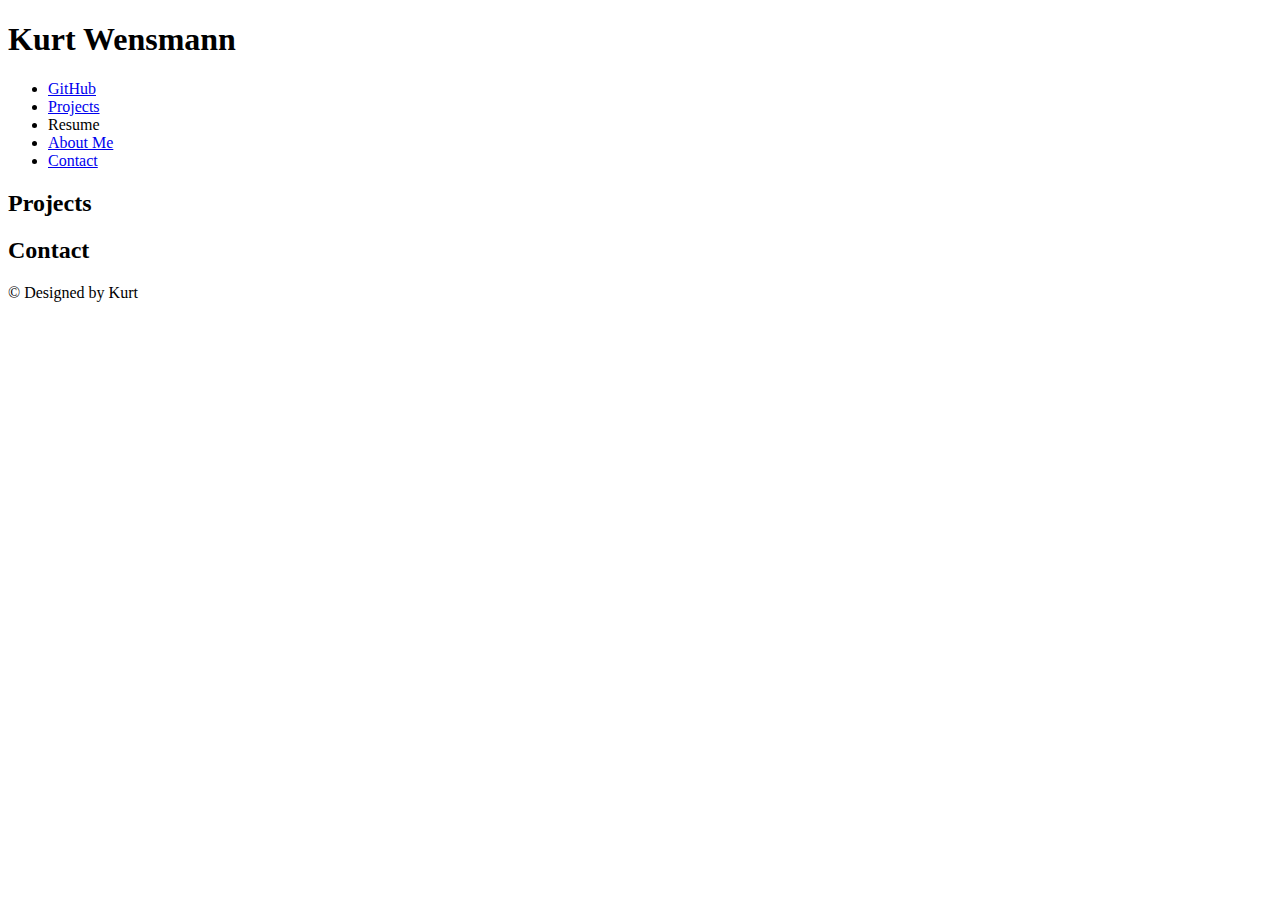
==== index.html @ fb96affa "initial commit to index.html assets/ README.md" ====
<!DOCTYPE html>
<html lang="en">
<head>
  <meta charset="UTF-8">
  <meta name="viewport" content="width=device-width, initial-scale=1.0">
  <title>Kurt Wensmann Developer</title>
</head>
<body>
  <header>
    <h1>Kurt Wensmann</h1>
    <nav>
      <ul>
        <li><a href="https://github.com/napoleondd86">GitHub</a></li>
        <li><a href="#projects">Projects</a></li>
        <li><a href="./assets/resume.pdf"></a>Resume</li>
        <li><a href="#about-me">About Me</a></li>
        <li><a href="#contact">Contact</a></li>
      </ul>
    </nav>
  </header>
  <main>
    <aside>

    </aside>
    <section id="projects">
      <h2>Projects</h2>
    </section>
    <section id="contact">
      <h2>Contact</h2>
    </section>
  </main>
  <footer>
    &copy; Designed by Kurt
  </footer>
</body>
</html>
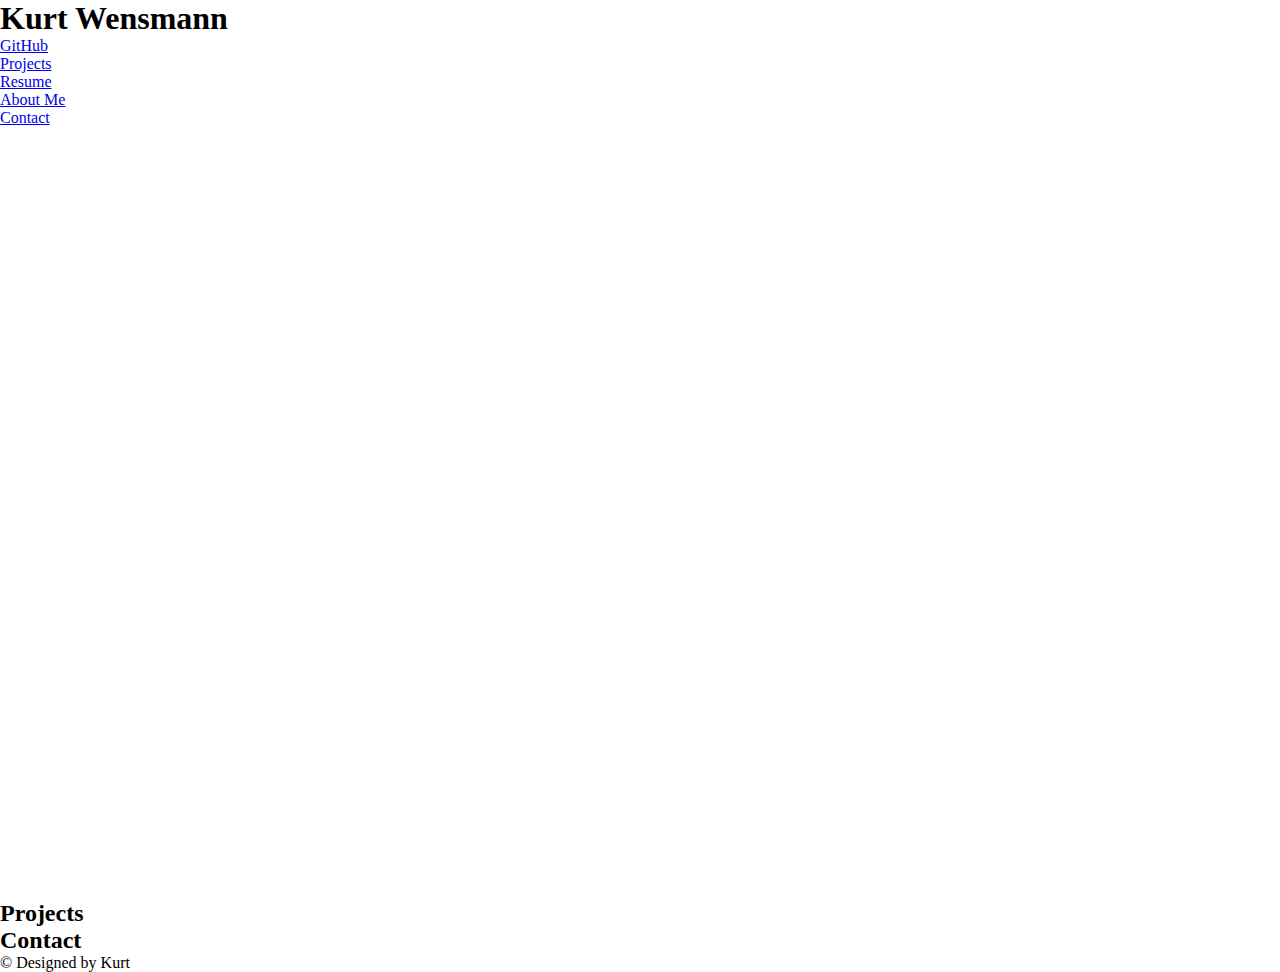
==== commit 235c9c75: "added image files" ====
--- a/index.html
+++ b/index.html
@@ -3,6 +3,7 @@
 <head>
   <meta charset="UTF-8">
   <meta name="viewport" content="width=device-width, initial-scale=1.0">
+  <link rel="stylesheet" href="assets/css/style.css">
   <title>Kurt Wensmann Developer</title>
 </head>
 <body>
@@ -12,7 +13,7 @@
       <ul>
         <li><a href="https://github.com/napoleondd86">GitHub</a></li>
         <li><a href="#projects">Projects</a></li>
-        <li><a href="./assets/resume.pdf"></a>Resume</li>
+        <li><a href="./assets/resume.pdf">Resume</a></li>
         <li><a href="#about-me">About Me</a></li>
         <li><a href="#contact">Contact</a></li>
       </ul>
--- a/assets/css/style.css
+++ b/assets/css/style.css
@@ -0,0 +1,14 @@
+* {
+  box-sizing: border-box;
+  padding: 0;
+  margin: 0;
+}
+
+header {
+  background-image: url("assets/images/008_sombrero_galaxy-1024x574.jpg");
+  background-repeat: no-repeat;
+  background-size: 100% 100vh;
+  display: block;
+  width: 100%; 
+  height: 100vh;
+}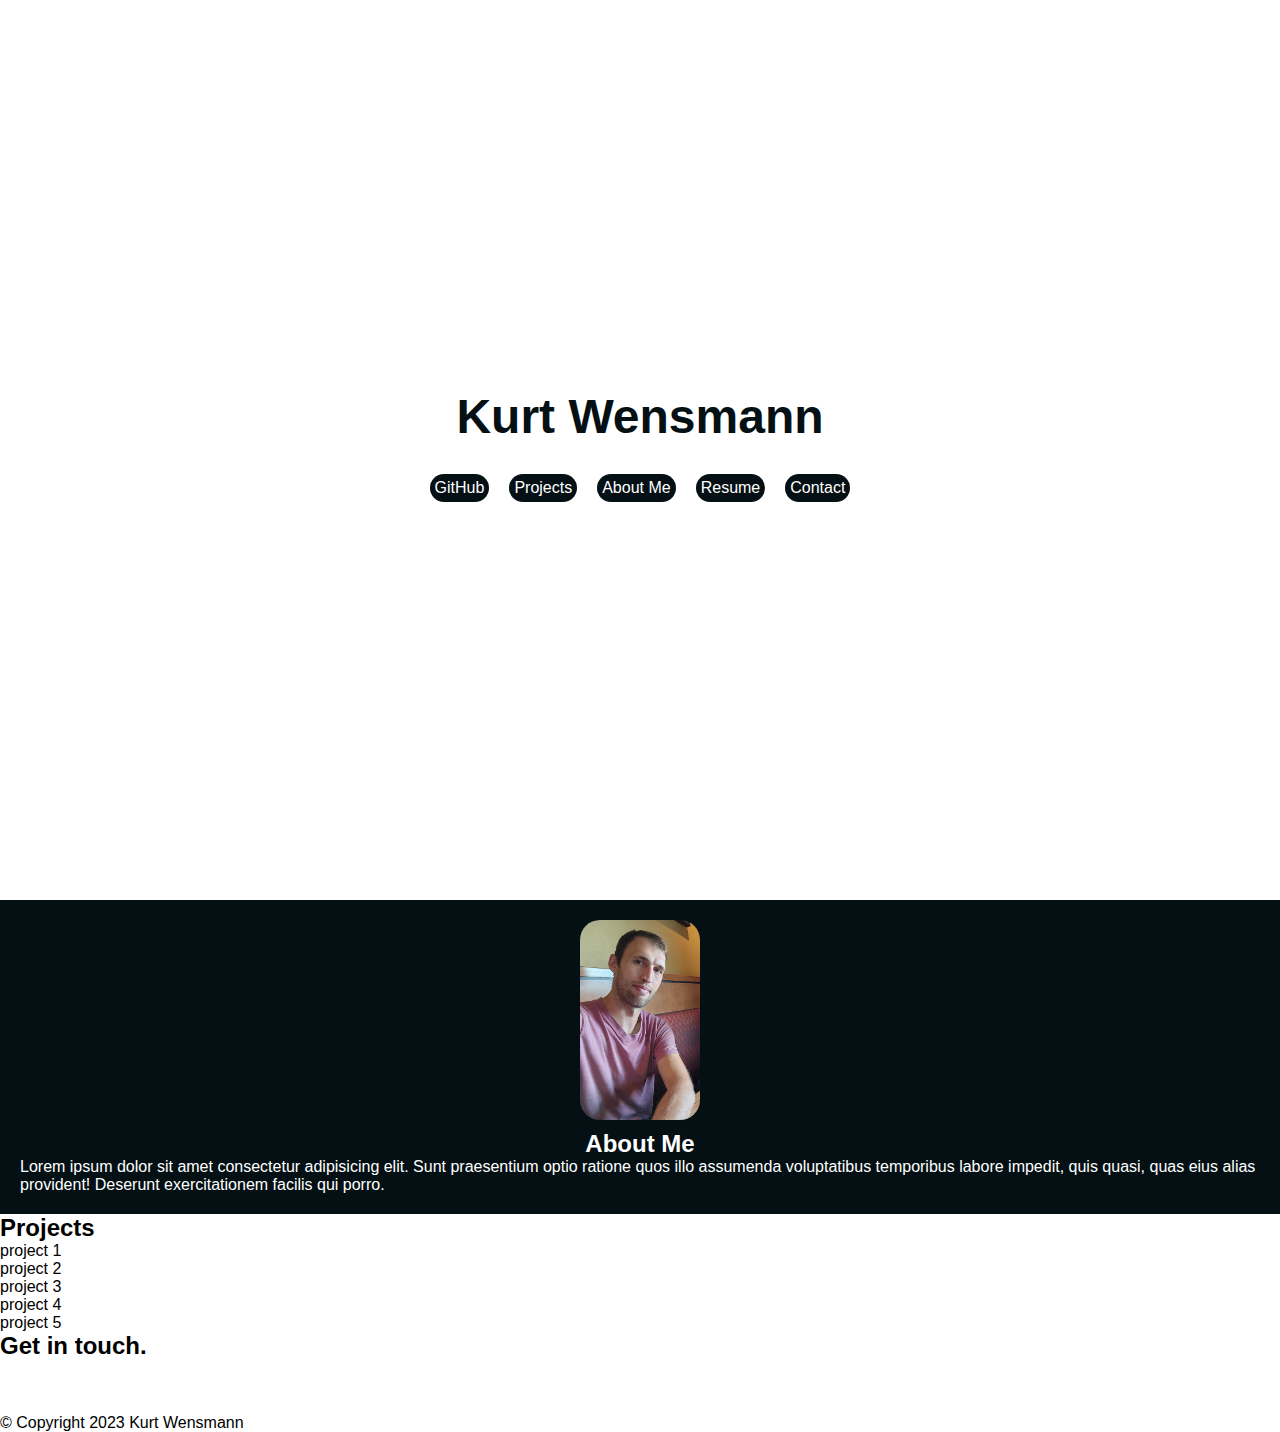
==== commit 2b7df445: "about me styling index.html - added additional sections style.css - added styling to sections" ====
--- a/index.html
+++ b/index.html
@@ -3,35 +3,54 @@
 <head>
   <meta charset="UTF-8">
   <meta name="viewport" content="width=device-width, initial-scale=1.0">
-  <link rel="stylesheet" href="assets/css/style.css">
+  <link rel="stylesheet" href="./assets/css/style.css">
+  <link rel="images" href="./assets/images/">
   <title>Kurt Wensmann Developer</title>
 </head>
 <body>
-  <header>
+  <section id="viewport">
     <h1>Kurt Wensmann</h1>
+    <!-- possible icons  -->
     <nav>
       <ul>
-        <li><a href="https://github.com/napoleondd86">GitHub</a></li>
-        <li><a href="#projects">Projects</a></li>
-        <li><a href="./assets/resume.pdf">Resume</a></li>
-        <li><a href="#about-me">About Me</a></li>
-        <li><a href="#contact">Contact</a></li>
+        <li class="nav-link"><a href="https://github.com/napoleondd86">GitHub</a></li>
+        <li class="nav-link"><a href="#projects">Projects</a></li>
+        <li class="nav-link"><a href="#about-me">About Me</a></li>
+        <li class="nav-link"><a href="./assets/resume.pdf">Resume</a></li>
+        <li class="nav-link"><a href="#contact">Contact</a></li>
       </ul>
     </nav>
-  </header>
+  </section>
   <main>
-    <aside>
+    <section id="about-me">
+      <img id="profile-pic" src="assets/images/me-portrait.jpg" alt="Picture of Kurt">
+      <h2>About Me</h2>
+      <p>Lorem ipsum dolor sit amet consectetur adipisicing elit. Sunt praesentium optio ratione quos illo assumenda voluptatibus temporibus labore impedit, quis quasi, quas eius alias provident! Deserunt exercitationem facilis qui porro.</p>
+    </section>
 
-    </aside>
     <section id="projects">
       <h2>Projects</h2>
+      <ul>
+        <li>project 1</li>
+        <li>project 2</li>
+        <li>project 3</li>
+        <li>project 4</li>
+        <li>project 5</li>
+      </ul>
     </section>
     <section id="contact">
-      <h2>Contact</h2>
+      <h2>Get in touch.</h2>
+      <ul>
+        <li><a href="mailto:kurtwensmann@gmail.com">Email me</a></li>
+        <li><a href="https://github.com/napoleondd86">GitHub</a></li>
+        <li><a href="https://www.linkedin.com/?trk=guest_homepage-basic_nav-header-logo">LinkedIn</a></li>
+      </ul>
+      <!-- insert possible form here -->
     </section>
   </main>
   <footer>
-    &copy; Designed by Kurt
+    <!-- possible icons  -->
+    &copy; Copyright 2023 Kurt Wensmann
   </footer>
 </body>
 </html>--- a/assets/css/style.css
+++ b/assets/css/style.css
@@ -2,13 +2,76 @@
   box-sizing: border-box;
   padding: 0;
   margin: 0;
+  font-family: 'Segoe UI', Tahoma, Geneva, Verdana, sans-serif;
 }
 
-header {
-  background-image: url("assets/images/008_sombrero_galaxy-1024x574.jpg");
+/* declare variables */
+:root {
+--dark: #041014;
+--dark-blue: #145369;
+}
+
+
+#viewport {
+  background-image: url("http://www.rocketstem.org/wp-content/uploads/2015/04/008_sombrero_galaxy.jpg");
   background-repeat: no-repeat;
   background-size: 100% 100vh;
-  display: block;
-  width: 100%; 
+  display: flex;
   height: 100vh;
+  flex-direction: column;
+  align-items: center;
+  justify-content: center;
+
+}
+
+nav ul{
+  display: flex;
+  flex-direction: row;
+  
+}
+
+h1 {
+  margin-bottom: 20px;
+  font-size: 3rem;
+  color: var(--dark);
+}
+
+.nav-link {
+  display: flex;  /*some reason this takes off bullets*/
+  margin: 10px;
+  background-color: var(--dark);
+  border-radius: 20px;
+  padding: 5px;
+  text-decoration: none;
+  /* justify-content: center; */
+  /* align-items: center; */
+  /* text-align: center; */
+}
+
+a {
+  color: white;
+  text-decoration: none;
+}
+
+a:hover {
+  color: var(--dark-blue);
+}
+
+#profile-pic {
+  height: 200px;
+  width: 120px;
+  margin-bottom: 10px;
+  border-radius: 20px;
+  
+}
+
+#about-me {
+  background-color: var(--dark);
+  color: white;
+  padding: 20px;
+  display: flex;
+  flex-direction: column;
+  align-items: center;
+
+
 }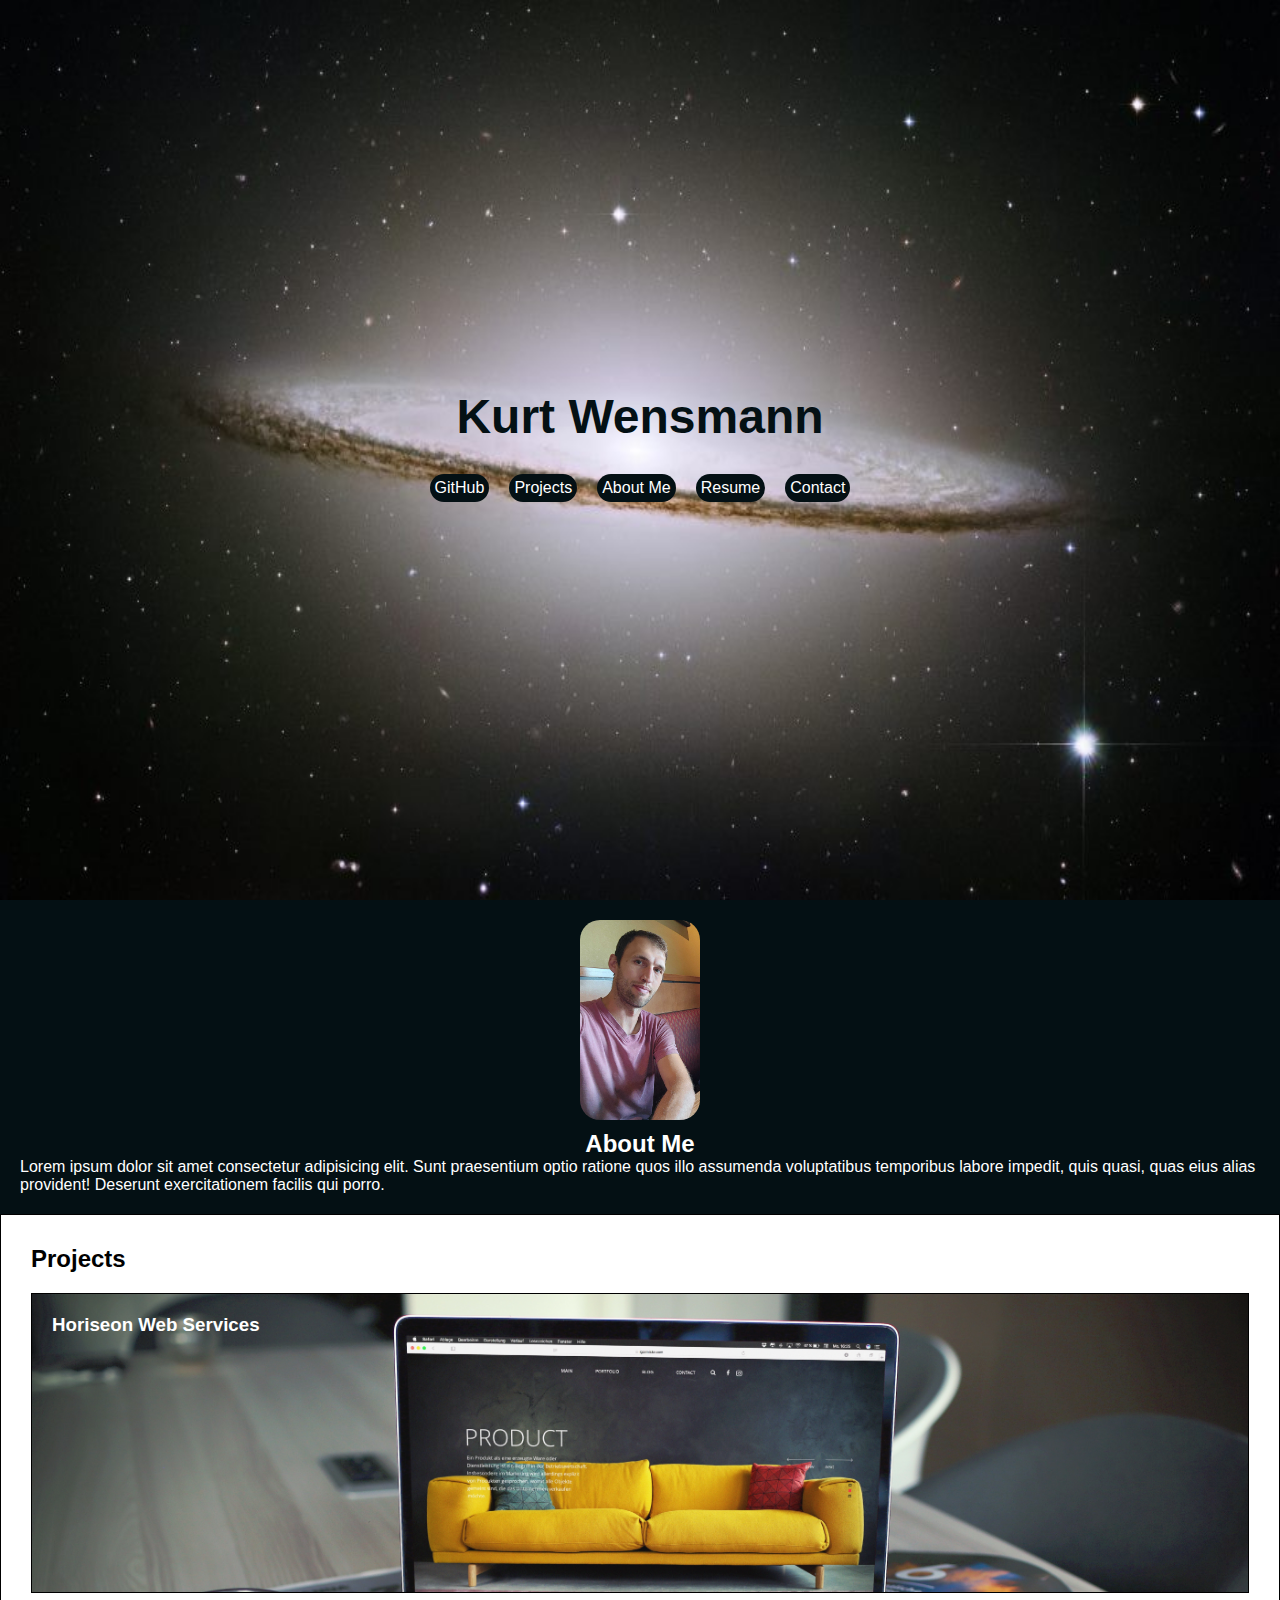
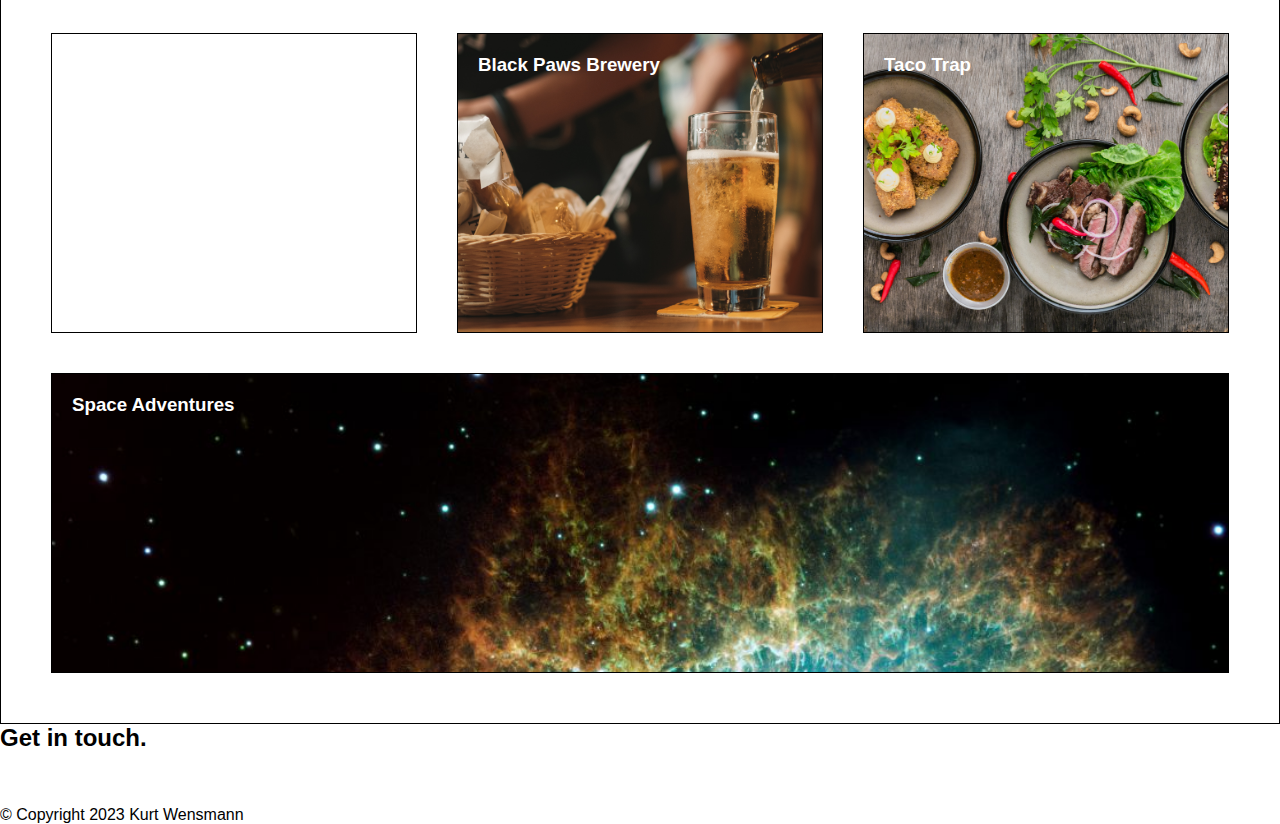
==== commit c6f91f4b: "feature-- projects added backgrounds and stylings to projects section" ====
--- a/index.html
+++ b/index.html
@@ -30,12 +30,27 @@
 
     <section id="projects">
       <h2>Projects</h2>
-      <ul>
-        <li>project 1</li>
-        <li>project 2</li>
-        <li>project 3</li>
-        <li>project 4</li>
-        <li>project 5</li>
+      <ul class="project">
+        <li class="project-card" id="horiseon">
+          <h3>Horiseon Web Services</h3>
+          <!-- <img src="assets/images/preview-screenshot.png" alt="Horiseon web services"> -->
+        </li>
+        <li class="project-card" id="indian-moto">
+          <h3>Indian Motorcyles</h3>
+          <!-- <img src="assets/images/google_PNG.png" alt="GOOGLE search engine"> -->
+        </li>
+        <li class="project-card" id="brewery">
+          <h3>Black Paws Brewery</h3>
+          <div>
+
+          </div>
+        </li>
+        <li class="project-card" id="taco">
+          <h3>Taco Trap</h3>
+        </li>
+        <li class="project-card" id="space">
+          <h3>Space Adventures</h3>
+        </li>
       </ul>
     </section>
     <section id="contact">
--- a/assets/css/style.css
+++ b/assets/css/style.css
@@ -11,17 +11,26 @@
 --dark-blue: #145369;
 }
 
+body {
+  display: flex;
+  flex-direction: column;
+}
+/* main {
+  display: flex;
+  flex-direction: column;
+  align-items: center;
+  max-width: 960px; 
+}*/
 
 #viewport {
-  background-image: url("http://www.rocketstem.org/wp-content/uploads/2015/04/008_sombrero_galaxy.jpg");
+  background-image: url("../images/008_sombrero_galaxy-1024x574.jpg");
   background-repeat: no-repeat;
   background-size: 100% 100vh;
   display: flex;
   height: 100vh;
-  flex-direction: column;
+  flex-flow: column wrap;
   align-items: center;
   justify-content: center;
-
 }
 
 nav ul{
@@ -57,6 +66,41 @@
   color: var(--dark-blue);
 }
 
+/* this is the whole box that contains all of the cards */
+#projects {
+  padding: 30px;
+  /* margin auto centers horizontally in box */
+  margin: auto; 
+  width: 100%;
+  /* max-width: 960px; */
+  display: flex;
+  background-color: white;
+  border: solid 1px black;
+  flex-direction: column;
+}
+
+.project-card {
+  border: solid 1px black;
+  padding: 20px;
+  flex: 1 0 0;
+  min-height: 300px;
+  min-width: 300px;
+  margin: 20px;
+}
+
+.project-card:hover {
+  border:  solid 2px var(--dark-blue);
+}
+
+ul.project {
+  list-style-type: none;
+  display: flex;
+  flex-wrap: wrap;
+  justify-content: center;
+  /* flex: 1 0 300px; */
+
+}
+
 #profile-pic {
   height: 200px;
   width: 120px;
@@ -67,11 +111,59 @@
 
 #about-me {
   background-color: var(--dark);
+  /* background-size: cover; */
   color: white;
   padding: 20px;
   display: flex;
   flex-direction: column;
   align-items: center;
 
+}
 
-}+li#horiseon {
+  flex: 1 0 100%;
+}
+#space {
+  background-image: url(../images/010_crab_nebula-1024x1024.jpg);
+  background-size: 100%;
+  background-repeat: no-repeat;
+  color: white;
+}
+#taco {
+  background-image: url(../images/food.jpg);
+  background-size: cover;
+  background-repeat: no-repeat;
+  color: white;
+}
+#brewery {
+  background-image: url(../images/beer.jpg);
+  background-size: cover;
+  background-repeat: no-repeat;
+  color: white;
+}
+#horiseon {
+  background-image: url(../images/web-services.jpg);
+  background-size: cover;
+  background-repeat: no-repeat;
+  color: white;
+}
+#indian-moto {
+  background-image: url(../images/moto-adventure.jpg);
+  background-size: cover;
+  background-repeat: no-repeat;
+  color: white;
+}
+
+/* sizing of image within a div */
+/* div {
+  width: 350px;
+  height: 250px; 
+  border: 1px solid black;
+  background-image: url("./sample.jpg");
+  background-size: cover;
+  background-repeat: no-repeat;
+  display: flex;
+  flex-direction: column;
+  justify-content: center;
+  align-items: center;
+} */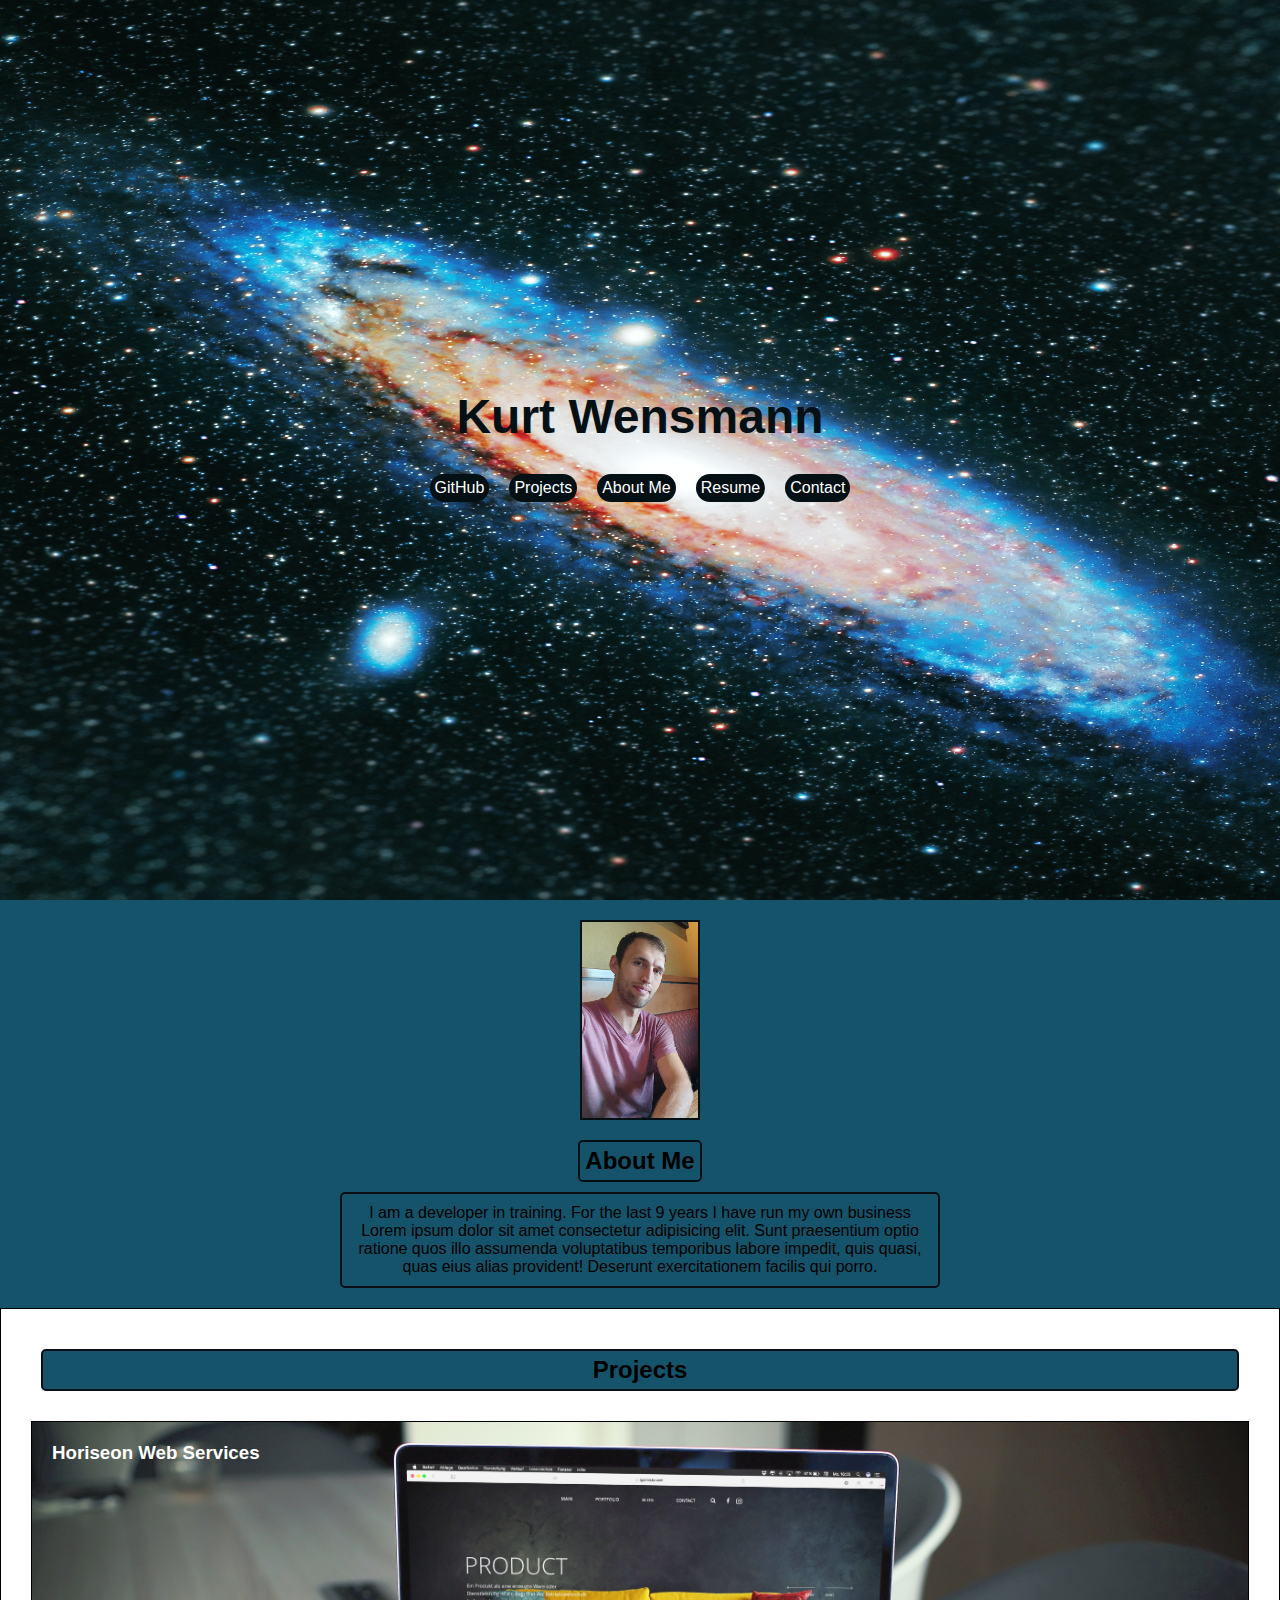
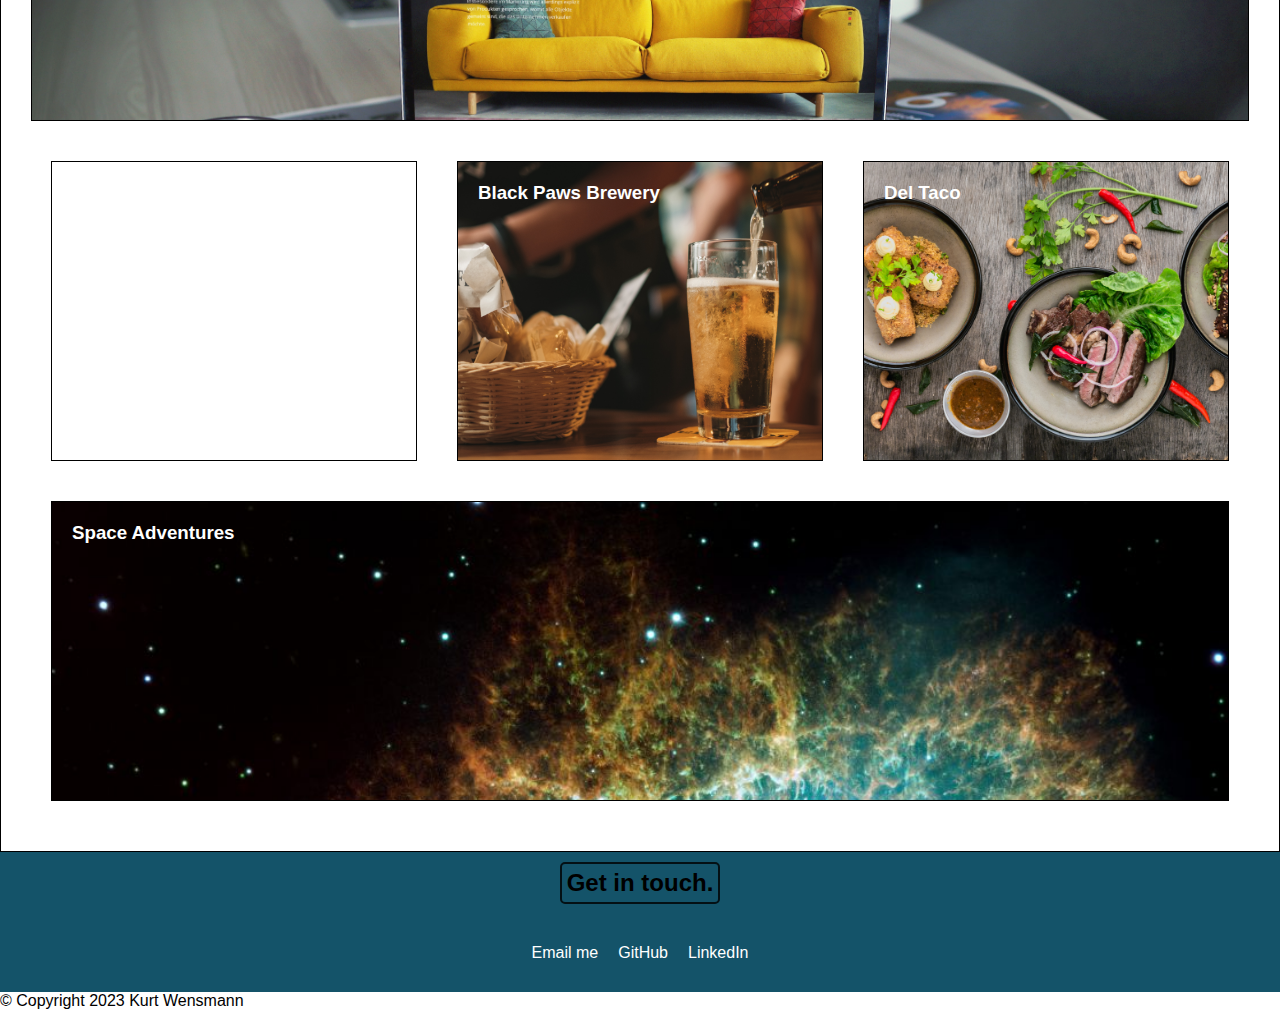
==== commit 62f0803e: "additional css" ====
--- a/index.html
+++ b/index.html
@@ -25,37 +25,45 @@
     <section id="about-me">
       <img id="profile-pic" src="assets/images/me-portrait.jpg" alt="Picture of Kurt">
       <h2>About Me</h2>
-      <p>Lorem ipsum dolor sit amet consectetur adipisicing elit. Sunt praesentium optio ratione quos illo assumenda voluptatibus temporibus labore impedit, quis quasi, quas eius alias provident! Deserunt exercitationem facilis qui porro.</p>
+      <p class="about-me">I am a developer in training.  For the last 9 years I have run my own business Lorem ipsum dolor sit amet consectetur adipisicing elit. Sunt praesentium optio ratione quos illo assumenda voluptatibus temporibus labore impedit, quis quasi, quas eius alias provident! Deserunt exercitationem facilis qui porro.</p>
     </section>
 
     <section id="projects">
       <h2>Projects</h2>
       <ul class="project">
-        <li class="project-card" id="horiseon">
-          <h3>Horiseon Web Services</h3>
-          <!-- <img src="assets/images/preview-screenshot.png" alt="Horiseon web services"> -->
+        <a  class="project-card" id="horiseon" href="https://napoleondd86.github.io/semantic-html/">
+          <li>
+            <h3>Horiseon Web Services</h3>
+          </li>
+        </a>
+
+        <li class="project-card" id="indian-moto">
+          <a href="https://www.indianmotorcycle.com/en-us/"">
+            <h3>Indian Motorcyles</h3>
+          </a>
         </li>
-        <li class="project-card" id="indian-moto">
-          <h3>Indian Motorcyles</h3>
-          <!-- <img src="assets/images/google_PNG.png" alt="GOOGLE search engine"> -->
+
+        <li class="project-card" id="brewery">
+          <a href="https://www.blackpawsbrewingco.com/">
+            <h3>Black Paws Brewery</h3>
+          </a>
         </li>
-        <li class="project-card" id="brewery">
-          <h3>Black Paws Brewery</h3>
-          <div>
 
-          </div>
-        </li>
         <li class="project-card" id="taco">
-          <h3>Taco Trap</h3>
+          <a href="https://deltaco.com/">
+            <h3>Del Taco</h3>
+          </a>
         </li>
         <li class="project-card" id="space">
-          <h3>Space Adventures</h3>
+          <a href="https://www.spacex.com/">
+            <h3>Space Adventures</h3>
+          </a>
         </li>
       </ul>
     </section>
     <section id="contact">
       <h2>Get in touch.</h2>
-      <ul>
+      <ul class="contact">
         <li><a href="mailto:kurtwensmann@gmail.com">Email me</a></li>
         <li><a href="https://github.com/napoleondd86">GitHub</a></li>
         <li><a href="https://www.linkedin.com/?trk=guest_homepage-basic_nav-header-logo">LinkedIn</a></li>
--- a/assets/css/style.css
+++ b/assets/css/style.css
@@ -23,7 +23,7 @@
 }*/
 
 #viewport {
-  background-image: url("../images/008_sombrero_galaxy-1024x574.jpg");
+  background-image: url("../images/tengyart-PmnCG7_2Sc4-unsplash.jpg");
   background-repeat: no-repeat;
   background-size: 100% 100vh;
   display: flex;
@@ -79,6 +79,11 @@
   flex-direction: column;
 }
 
+#projects h2{
+  display: flex;
+  background-color: var(--dark-blue);
+  justify-content: center;
+}
 .project-card {
   border: solid 1px black;
   padding: 20px;
@@ -105,21 +110,37 @@
   height: 200px;
   width: 120px;
   margin-bottom: 10px;
-  border-radius: 20px;
+  border: var(--dark) solid 2px;
   
 }
 
 #about-me {
-  background-color: var(--dark);
+  background-color: var(--dark-blue);
   /* background-size: cover; */
   color: white;
   padding: 20px;
   display: flex;
   flex-direction: column;
   align-items: center;
-
-}
-
+}
+
+.about-me {
+  display: flex;
+  text-align: center;
+  flex-flow: row wrap;
+  max-width: 600px;
+  border: #041014 solid 2px;
+  padding: 10px;
+  border-radius: 5px;
+  color: black;
+}
+h2 {
+  border: var(--dark) solid 2px;
+  padding: 5px;
+  margin: 10px;
+  border-radius: 5px;
+  color: black;
+}
 li#horiseon {
   flex: 1 0 100%;
 }
@@ -128,7 +149,8 @@
   background-size: 100%;
   background-repeat: no-repeat;
   color: white;
-}
+  }
+
 #taco {
   background-image: url(../images/food.jpg);
   background-size: cover;
@@ -145,15 +167,39 @@
   background-image: url(../images/web-services.jpg);
   background-size: cover;
   background-repeat: no-repeat;
-  color: white;
+  /* color: white; */
+  flex: 1 0 100%;
 }
 #indian-moto {
   background-image: url(../images/moto-adventure.jpg);
   background-size: cover;
   background-repeat: no-repeat;
-  color: white;
-}
-
+  /* color: white; */
+}
+
+#contact {
+  background-color: var(--dark-blue);
+  display: flex;
+  flex-direction: column;
+  align-items: center;
+  }
+
+ul {
+    list-style-type: none;
+}
+ul.contact {
+  padding: 20px;
+  display: flex;
+}
+  
+ul.contact li {
+  padding: 10px;
+}
+
+.contact li a:hover,
+.project .project-card:hover{
+  color: var(--dark-blue);
+}
 /* sizing of image within a div */
 /* div {
   width: 350px;
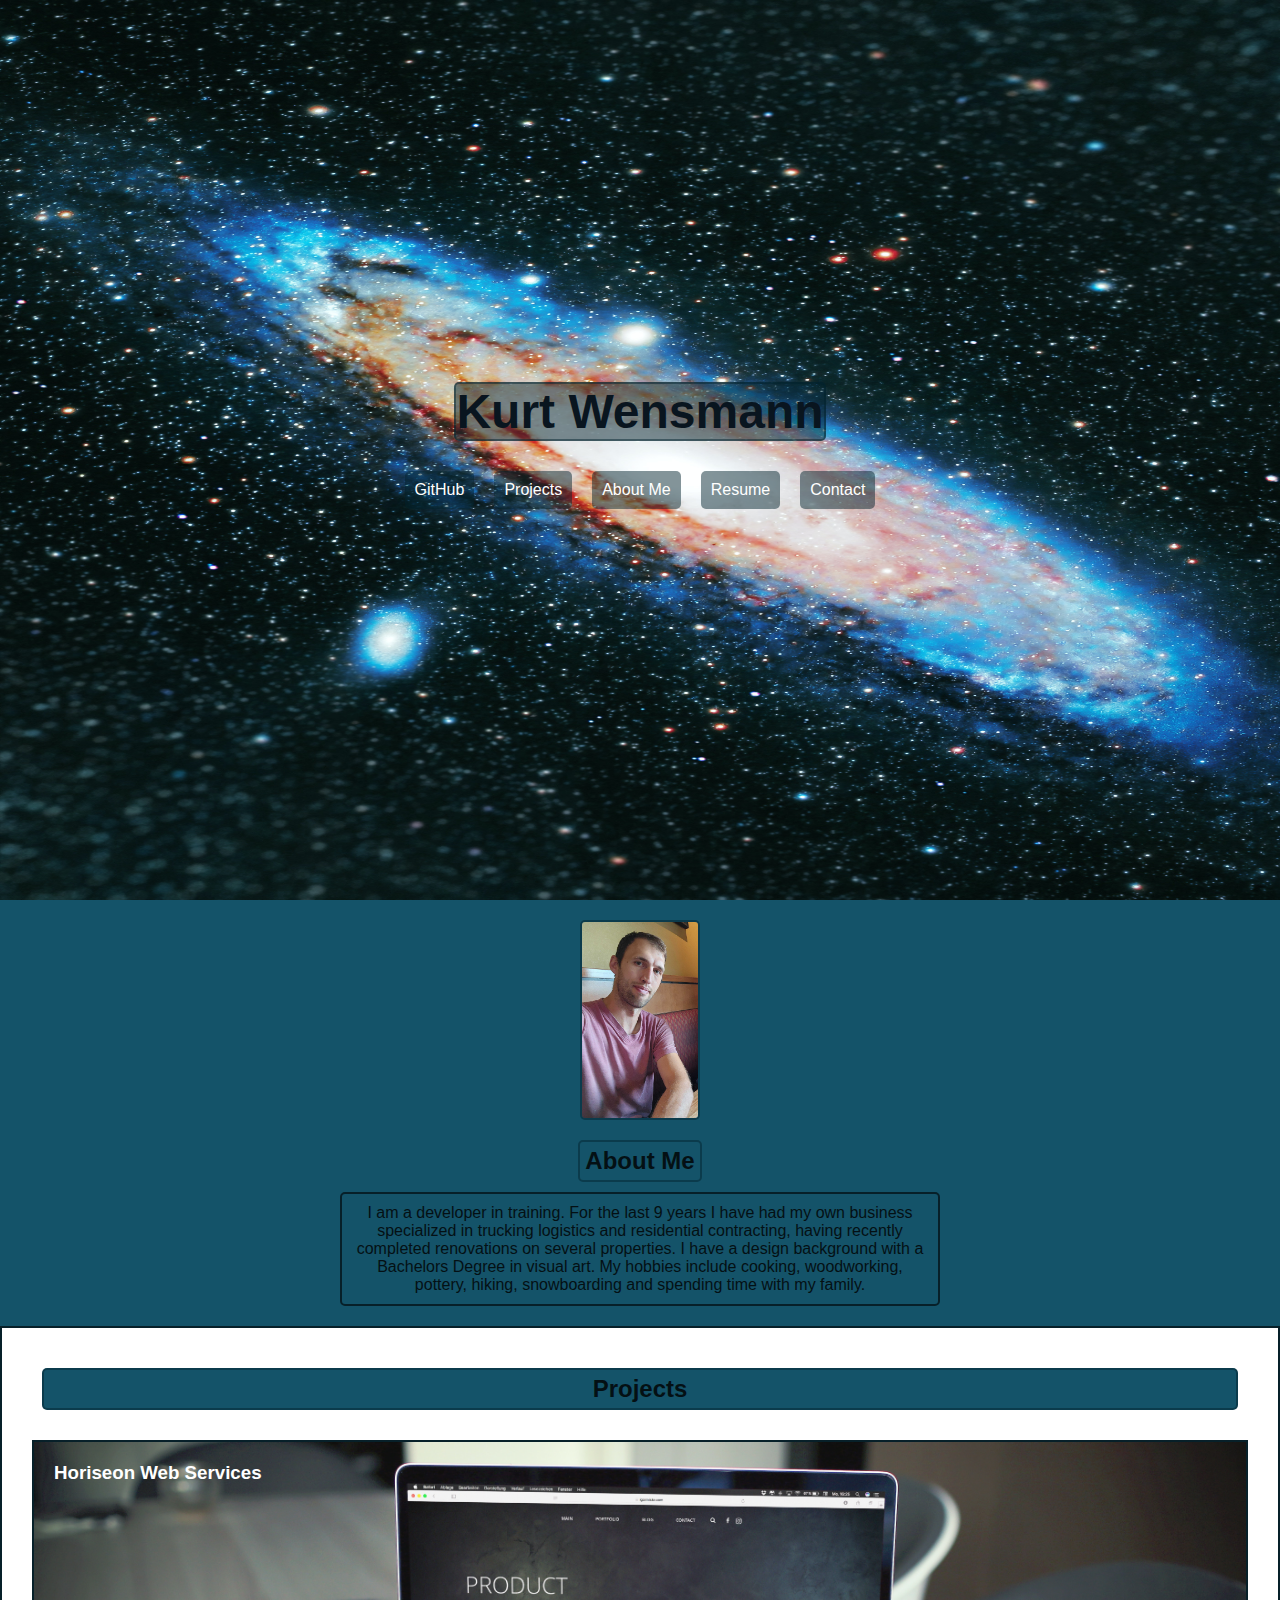
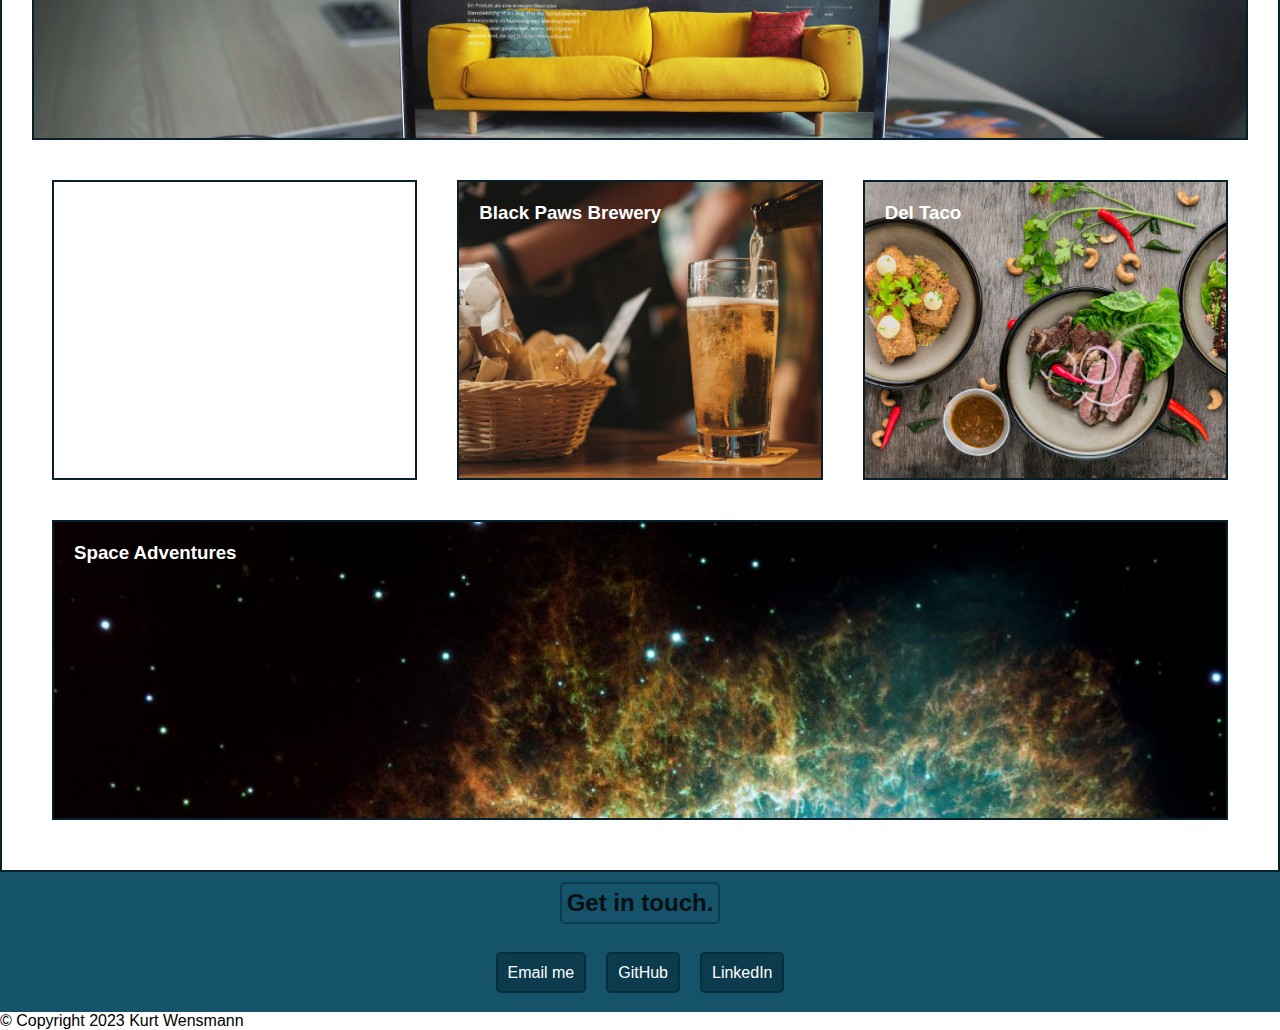
==== commit 0eef286e: "reorder anchors in the code-card sections -- HTML and CSS Wrote README" ====
--- a/index.html
+++ b/index.html
@@ -25,7 +25,7 @@
     <section id="about-me">
       <img id="profile-pic" src="assets/images/me-portrait.jpg" alt="Picture of Kurt">
       <h2>About Me</h2>
-      <p class="about-me">I am a developer in training.  For the last 9 years I have run my own business Lorem ipsum dolor sit amet consectetur adipisicing elit. Sunt praesentium optio ratione quos illo assumenda voluptatibus temporibus labore impedit, quis quasi, quas eius alias provident! Deserunt exercitationem facilis qui porro.</p>
+      <p class="about-me">I am a developer in training.  For the last 9 years I have had my own business specialized in trucking logistics and  residential contracting, having recently completed renovations on several properties.  I have a design background with a Bachelors Degree in visual art.  My hobbies include cooking, woodworking, pottery, hiking, snowboarding and spending time with my family. </p>
     </section>
 
     <section id="projects">
@@ -37,29 +37,31 @@
           </li>
         </a>
 
-        <li class="project-card" id="indian-moto">
-          <a href="https://www.indianmotorcycle.com/en-us/"">
+        <a class="project-card" id="indian-moto" href="https://www.indianmotorcycle.com/en-us/"">
+          <li>
             <h3>Indian Motorcyles</h3>
-          </a>
-        </li>
+          </li>
+        </a>
 
-        <li class="project-card" id="brewery">
-          <a href="https://www.blackpawsbrewingco.com/">
+        <a class="project-card" id="brewery" href="https://www.blackpawsbrewingco.com/">
+          <li >
             <h3>Black Paws Brewery</h3>
-          </a>
-        </li>
+          </li>
+        </a>
 
-        <li class="project-card" id="taco">
-          <a href="https://deltaco.com/">
+        <a class="project-card" id="taco" href="https://deltaco.com/">
+          <li >
             <h3>Del Taco</h3>
-          </a>
-        </li>
-        <li class="project-card" id="space">
-          <a href="https://www.spacex.com/">
+          </li>
+        </a>
+
+        <a class="project-card" id="space" href="https://www.spacex.com/">
+          <li>
             <h3>Space Adventures</h3>
-          </a>
-        </li>
+          </li>
+        </a>
       </ul>
+
     </section>
     <section id="contact">
       <h2>Get in touch.</h2>
--- a/assets/css/style.css
+++ b/assets/css/style.css
@@ -7,7 +7,7 @@
 
 /* declare variables */
 :root {
---dark: #041014;
+--dark: #03232d7c;
 --dark-blue: #145369;
 }
 
@@ -15,12 +15,7 @@
   display: flex;
   flex-direction: column;
 }
-/* main {
-  display: flex;
-  flex-direction: column;
-  align-items: center;
-  max-width: 960px; 
-}*/
+
 
 #viewport {
   background-image: url("../images/tengyart-PmnCG7_2Sc4-unsplash.jpg");
@@ -35,26 +30,29 @@
 
 nav ul{
   display: flex;
-  flex-direction: row;
-  
+  flex-flow: row wrap;
+  justify-content: center;  
 }
 
 h1 {
   margin-bottom: 20px;
   font-size: 3rem;
-  color: var(--dark);
-}
+  color: #09151f;
+  border: var(--dark) solid 2px;
+  background-color: var(--dark);
+  border-radius: 5px;
+}
+
 
 .nav-link {
   display: flex;  /*some reason this takes off bullets*/
   margin: 10px;
   background-color: var(--dark);
-  border-radius: 20px;
-  padding: 5px;
+  border-radius: 5px;
+  padding: 10px;
   text-decoration: none;
-  /* justify-content: center; */
-  /* align-items: center; */
-  /* text-align: center; */
+  justify-content: center;
+
 }
 
 a {
@@ -63,7 +61,8 @@
 }
 
 a:hover {
-  color: var(--dark-blue);
+  color: #09151f;
+  border: #09151f solid 1px;
 }
 
 /* this is the whole box that contains all of the cards */
@@ -72,10 +71,9 @@
   /* margin auto centers horizontally in box */
   margin: auto; 
   width: 100%;
-  /* max-width: 960px; */
   display: flex;
   background-color: white;
-  border: solid 1px black;
+  border: solid 2px #072029;
   flex-direction: column;
 }
 
@@ -84,8 +82,8 @@
   background-color: var(--dark-blue);
   justify-content: center;
 }
-.project-card {
-  border: solid 1px black;
+.project a {
+  border: solid 2px #072029;
   padding: 20px;
   flex: 1 0 0;
   min-height: 300px;
@@ -93,8 +91,8 @@
   margin: 20px;
 }
 
-.project-card:hover {
-  border:  solid 2px var(--dark-blue);
+.project a:hover {
+  border:  solid 4px #072029;
 }
 
 ul.project {
@@ -111,6 +109,7 @@
   width: 120px;
   margin-bottom: 10px;
   border: var(--dark) solid 2px;
+  border-radius: 5px;
   
 }
 
@@ -129,17 +128,17 @@
   text-align: center;
   flex-flow: row wrap;
   max-width: 600px;
-  border: #041014 solid 2px;
-  padding: 10px;
-  border-radius: 5px;
-  color: black;
+  border: #072029 solid 2px;
+  padding: 10px;
+  border-radius: 5px;
+  color: #041014;
 }
 h2 {
   border: var(--dark) solid 2px;
   padding: 5px;
   margin: 10px;
   border-radius: 5px;
-  color: black;
+  color: #041014;
 }
 li#horiseon {
   flex: 1 0 100%;
@@ -148,33 +147,28 @@
   background-image: url(../images/010_crab_nebula-1024x1024.jpg);
   background-size: 100%;
   background-repeat: no-repeat;
-  color: white;
-  }
+}
 
 #taco {
   background-image: url(../images/food.jpg);
   background-size: cover;
   background-repeat: no-repeat;
-  color: white;
 }
 #brewery {
   background-image: url(../images/beer.jpg);
   background-size: cover;
   background-repeat: no-repeat;
-  color: white;
 }
 #horiseon {
   background-image: url(../images/web-services.jpg);
   background-size: cover;
   background-repeat: no-repeat;
-  /* color: white; */
   flex: 1 0 100%;
 }
 #indian-moto {
   background-image: url(../images/moto-adventure.jpg);
   background-size: cover;
   background-repeat: no-repeat;
-  /* color: white; */
 }
 
 #contact {
@@ -196,10 +190,18 @@
   padding: 10px;
 }
 
-.contact li a:hover,
+.contact li a {
+  border: var(--dark) solid 2px;
+  border-radius: 5px;
+  padding: 10px;
+  background-color: var(--dark);
+}
+.contact li a:hover, 
 .project .project-card:hover{
   color: var(--dark-blue);
 }
+
+
 /* sizing of image within a div */
 /* div {
   width: 350px;
